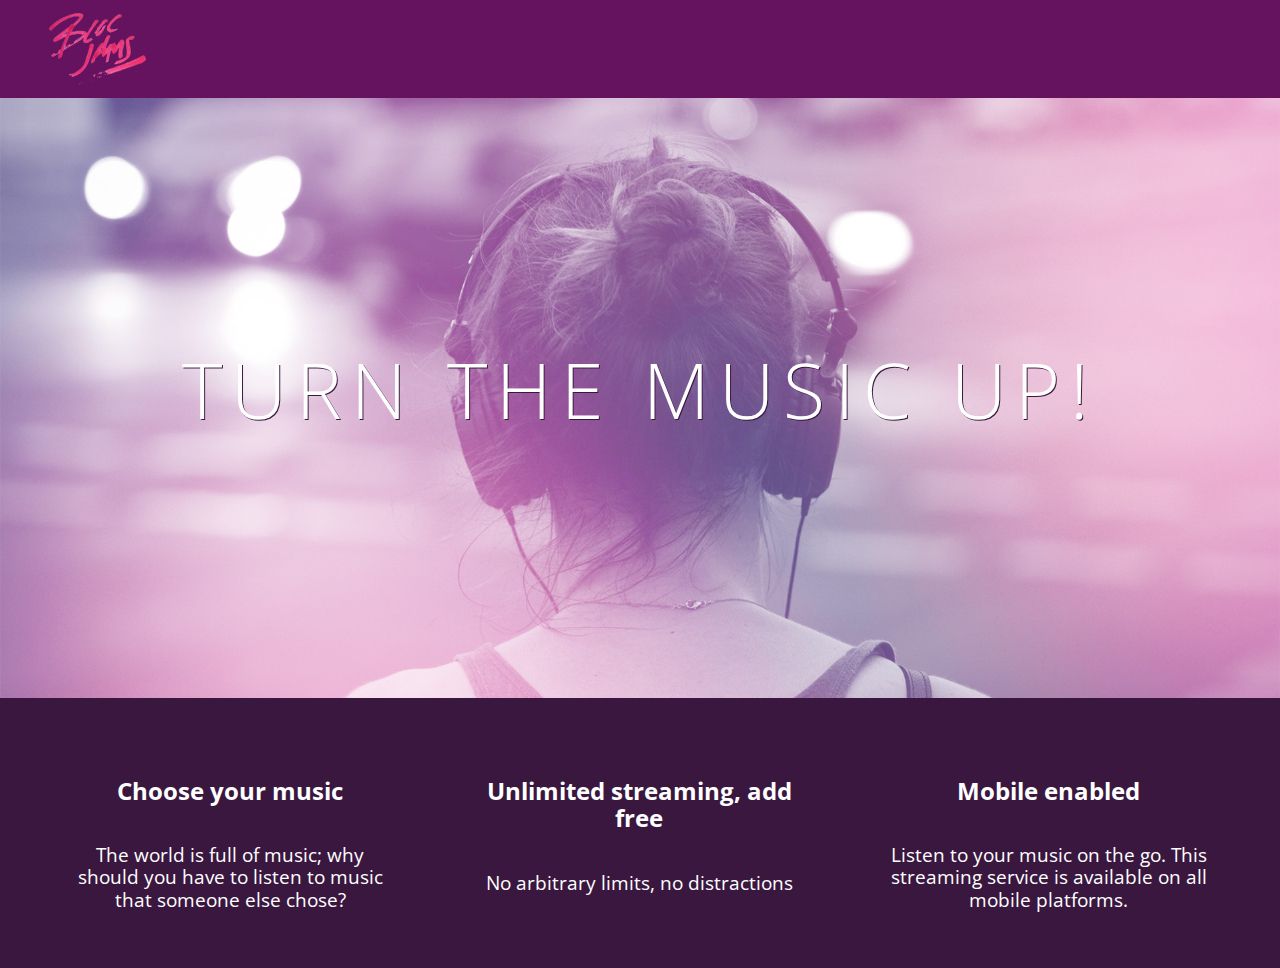
==== index.html @ 94b24b21 "Checkpoint 7 - Responsiveness" ====
<!DOCTYPE html>
<html lang="en" dir="ltr">
  <head>
    <meta charset="utf-8">
    <title>Bloc Jams</title>
    <meta name="viewport" content="width=device-width, initial-scale=1" />
    <link type="text/css" rel="stylesheet" href="https://fonts.googleapis.com/css?family=Open+Sans:400,800,600,700,300" />
    <link type="text/css" rel="stylesheet" href="https://code.ionicframework.com/ionicons/2.0.1/css/ionicons.min.css" />
    <link type="text/css" rel="stylesheet" href="styles/normalize.css" />
    <link type="text/css" rel="stylesheet" href="styles/main.css" />
    <link type="text/css" rel="stylesheet" href="styles/landing.css" />
  </head>
  <body class="landing">
<!-- navigation bar -->
    <nav class="navbar">
      <img src="assets/images/bloc_jams_logo.png" alt="bloc jams logo" class="logo" />
    </nav>
<!-- hero content -->
    <section class="hero-content">
        <h1 class="hero-title">Turn the music up!</h1>
    </section>
<!-- selling points -->
    <section class="selling-points container">
      <div class="point column third">
        <span class="ion-music-note"></span>
        <h5 class="point-title">Choose your music</h5>
        <p class="point-description">The world is full of music; why should you have to listen to music that someone else chose?
        </p>
      </div>
      <div class="point column third">
        <span class="ion-radio-waves"></span>
        <h5 class="point-title">Unlimited streaming, add free</h5>
        <p class="point-description">No arbitrary limits, no distractions
        </p>
      </div>
      <div class="point column third">
        <span class="ion-iphone"></span>
        <h5 class="point-title">Mobile enabled</h5>
        <p class="point-description">Listen to your music on the go. This streaming service is available on all mobile platforms.
        </p>
      </div>
    </section>
  </body>
</html>
---- styles/main.css ----
*, *::before, *::after {
    -moz-box-sizing: border-box;
    -webkit-box-sizing: border-box;
    box-sizing: border-box;
}

html {
  height: 100%;
  font-size: 100%;
}

body {
  font-family: 'Open Sans';
  color: white;
  mint-height: 100%;
}

.navbar {
  padding: 0.5rem;
  background-color: rgb(101,18,95);
}

.navbar .logo {
  position: relative;
  left: 2rem;
}

/* Medium and small screens (640px) */
@media (min-width: 640px) {
  html {font-size: 112%}
  .column {
    float:left;
    padding-left: 1rem;
    padding-right: 1rem;
  }
  .column.full {width:100%;}
  .column.two-thirds {width: 66.7%;}
  .column.half {width: 50%;}
  .column.third {width: 33.3%;}
  .column.fourth {width: 25%;}
  .column.flow-opposite {float: right;}
}


/* Large screens (1024px) */
@media (min-width: 1024px) {
  html {font-size: 120%}
}

.container {
  margin: 0 auto;
  max-width: 64rem;
}
---- styles/landing.css ----
body.landing {
  background-color: rgb(58,23,63);
}

.hero-content {
  position: relative;
  min-height: 600px;
  background-image: url(../assets/images/bloc_jams_bg.jpg);
  background-repeat: no-repeat;
  background-position: center center;
  background-size: cover;
}

.hero-content .hero-title {
  position: absolute;
  top: 40%;
  -webkit-transform: translateY(-50%);
  -moz-transform: translateY(-50%);
  -ms-transform: translateY(-50%);
  transform: translateY(-50%);
  width: 100%;
  text-align: center;
  font-size: 4rem;
  font-weight: 300;
  text-transform: uppercase;
  letter-spacing: 0.5rem;
  text-shadow: 1px 1px 0px rgb(58,23,63);
}

.selling-points {
  position: relative;
}

.point {
  position: relative;
  padding: 2rem;
  text-align: center;
}

.point .point-title {
  font-size: 1.25rem;
}

.ion-music-note, .ion-radio-waves, .ion-iphone {
  color: rgb(233,50,117);
  font-size: 5rem;
}
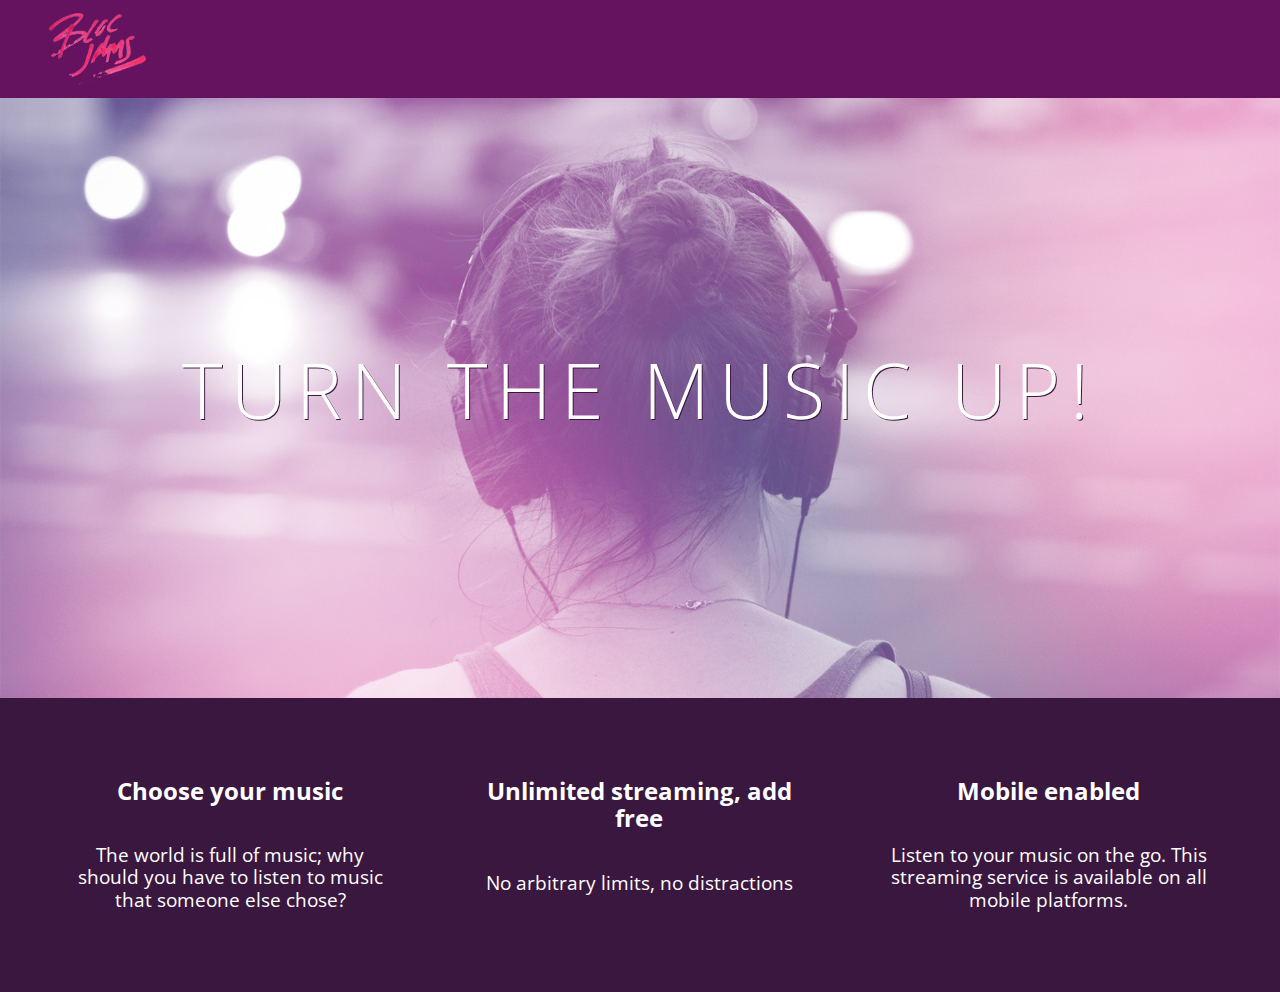
==== commit c319ae58: "Assignment 7 Responsivess" ====
--- a/index.html
+++ b/index.html
@@ -20,7 +20,7 @@
         <h1 class="hero-title">Turn the music up!</h1>
     </section>
 <!-- selling points -->
-    <section class="selling-points container">
+    <section class="selling-points container clearfix">
       <div class="point column third">
         <span class="ion-music-note"></span>
         <h5 class="point-title">Choose your music</h5>
--- a/styles/main.css
+++ b/styles/main.css
@@ -51,3 +51,11 @@
   margin: 0 auto;
   max-width: 64rem;
 }
+
+.clearfix::after {
+   content: ".";
+   visibility: hidden;
+   display: block;
+   height: 0;
+   clear: both;
+}
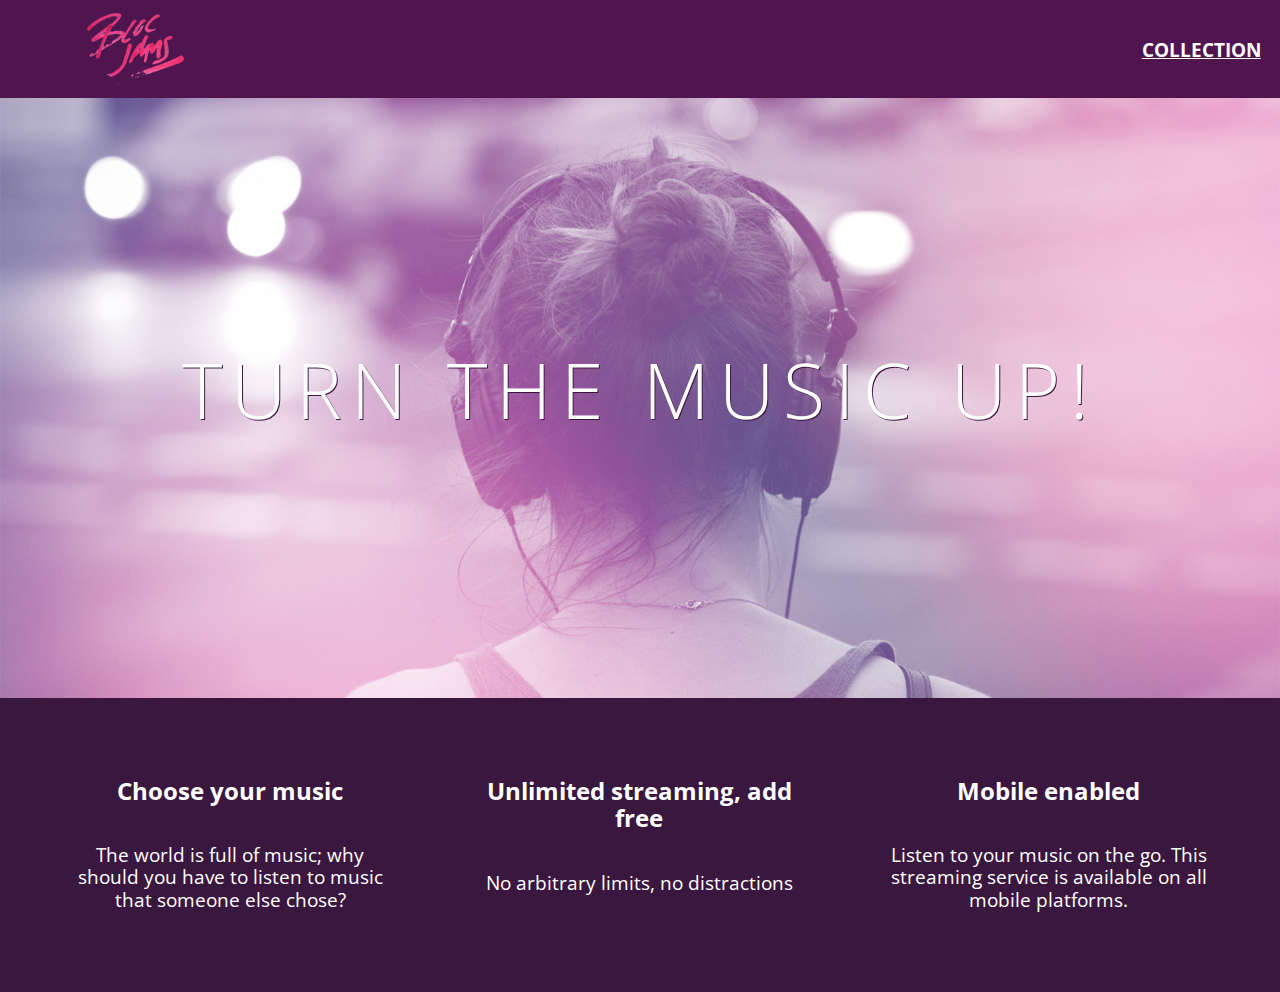
==== commit 2150c8ff: "checkpoint-8-collection" ====
--- a/index.html
+++ b/index.html
@@ -13,7 +13,12 @@
   <body class="landing">
 <!-- navigation bar -->
     <nav class="navbar">
-      <img src="assets/images/bloc_jams_logo.png" alt="bloc jams logo" class="logo" />
+      <a href="index.html" class="logo">
+        <img src="assets/images/bloc_jams_logo.png" alt="bloc jams logo" class="logo" />
+      </a>
+      <div class="links-container">
+        <a href="collection.html" class="navbar-link">collection</a>
+      </div>
     </nav>
 <!-- hero content -->
     <section class="hero-content">
--- a/styles/main.css
+++ b/styles/main.css
@@ -16,14 +16,47 @@
 }
 
 .navbar {
+  position: relative;
   padding: 0.5rem;
-  background-color: rgb(101,18,95);
+  background-color: rgb(101,18,95,0.5);
+  z-index: 1;
 }
 
 .navbar .logo {
   position: relative;
   left: 2rem;
+  cursor: pointer;
 }
+
+.navbar .links-container {
+  display: table;
+  position: absolute;
+  top: 0;
+  right: 0;
+  height: 100px;
+  color: white;
+}
+
+.links-container .navbar-link{
+  display: table-cell;
+  position: relative;
+  height: 100%;
+  padding-left: 1rem;
+  padding-right: 1rem;
+  vertical-align: middle;
+  color: white;
+  font-size; 0.625rem;
+  letter-spacing; 0.05rem;
+  font-weight: 700;
+  text-transform:uppercase;
+  /* text-decoration: none; */
+  cursor:pointer;
+}
+
+.links-container .navbar-link:hover {
+  color: rgb(233,50,117);
+}
+
 
 /* Medium and small screens (640px) */
 @media (min-width: 640px) {
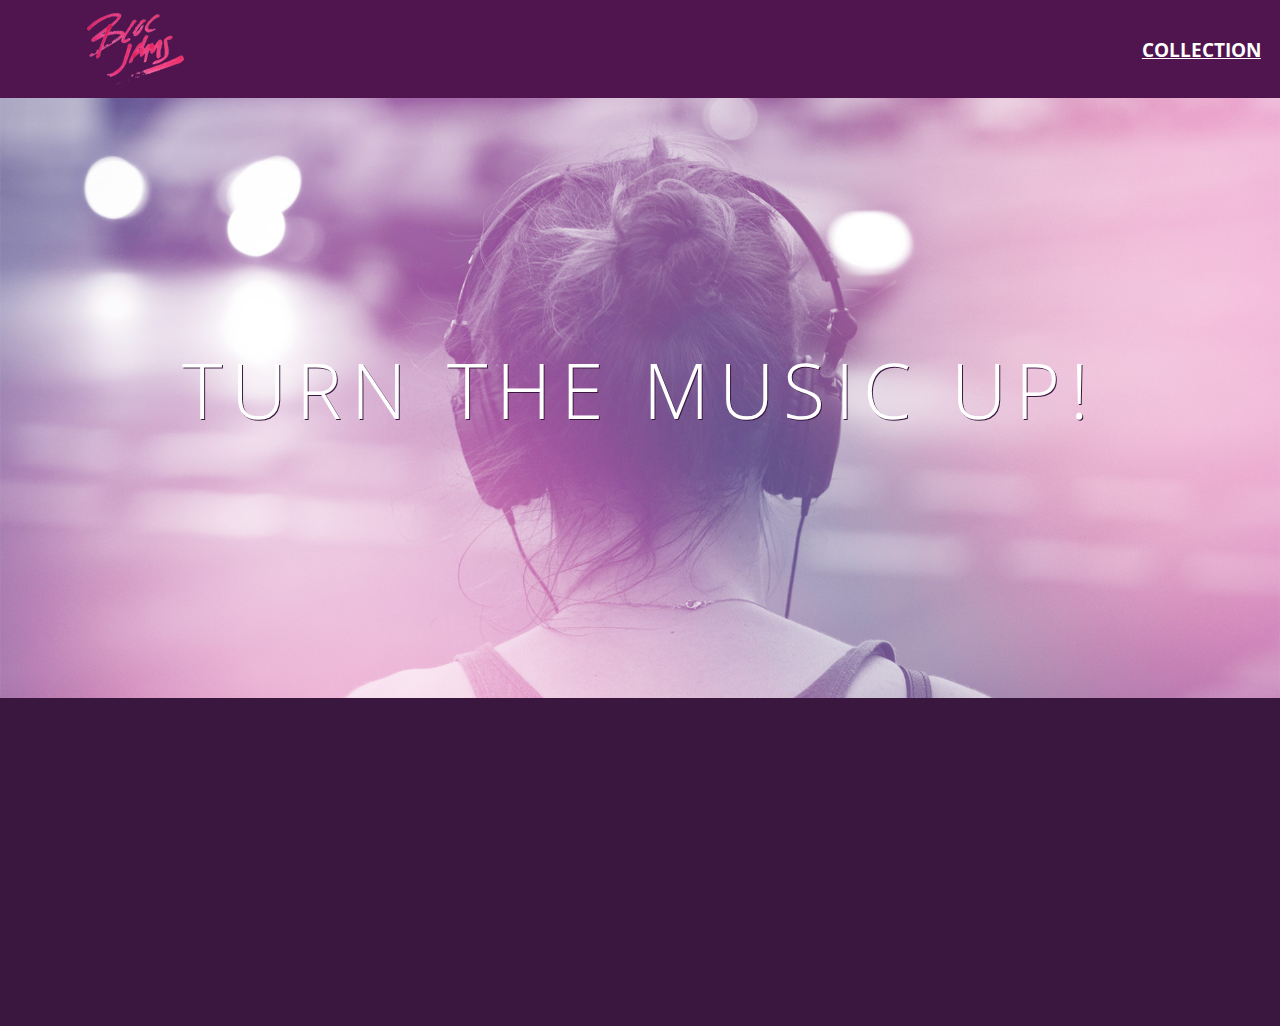
==== commit 95c6ac2b: "Assignment 23 Events: Complete" ====
--- a/index.html
+++ b/index.html
@@ -45,5 +45,7 @@
         </p>
       </div>
     </section>
+    <script src="scripts/utilities.js"></script>
+    <script src="scripts/landing.js"></script>
   </body>
 </html>
--- a/styles/main.css
+++ b/styles/main.css
@@ -57,6 +57,14 @@
   color: rgb(233,50,117);
 }
 
+.links-container .navbar-link:active{
+  color: rgb(233,50,117);
+  background-color: white;
+}
+
+.container.narrow {
+    max-width: 56rem;
+}
 
 /* Medium and small screens (640px) */
 @media (min-width: 640px) {
--- a/styles/landing.css
+++ b/styles/landing.css
@@ -35,6 +35,16 @@
   position: relative;
   padding: 2rem;
   text-align: center;
+  opacity: 0;
+   -webkit-transform: scaleX(0.9) translateY(3rem);
+   -moz-transform: scaleX(0.9) translateY(3rem);
+   transform: scaleX(0.9) translateY(3rem);
+   -webkit-transition: all 0.25s ease-in-out;
+   -moz-transition: all 0.25s ease-in-out;
+   transition: all 0.25s ease-in-out;
+   -webkit-transition-delay: 0.2s;
+   -moz-transition-delay: 0.2s;
+   transition-delay: 0.2s;
 }
 
 .point .point-title {
